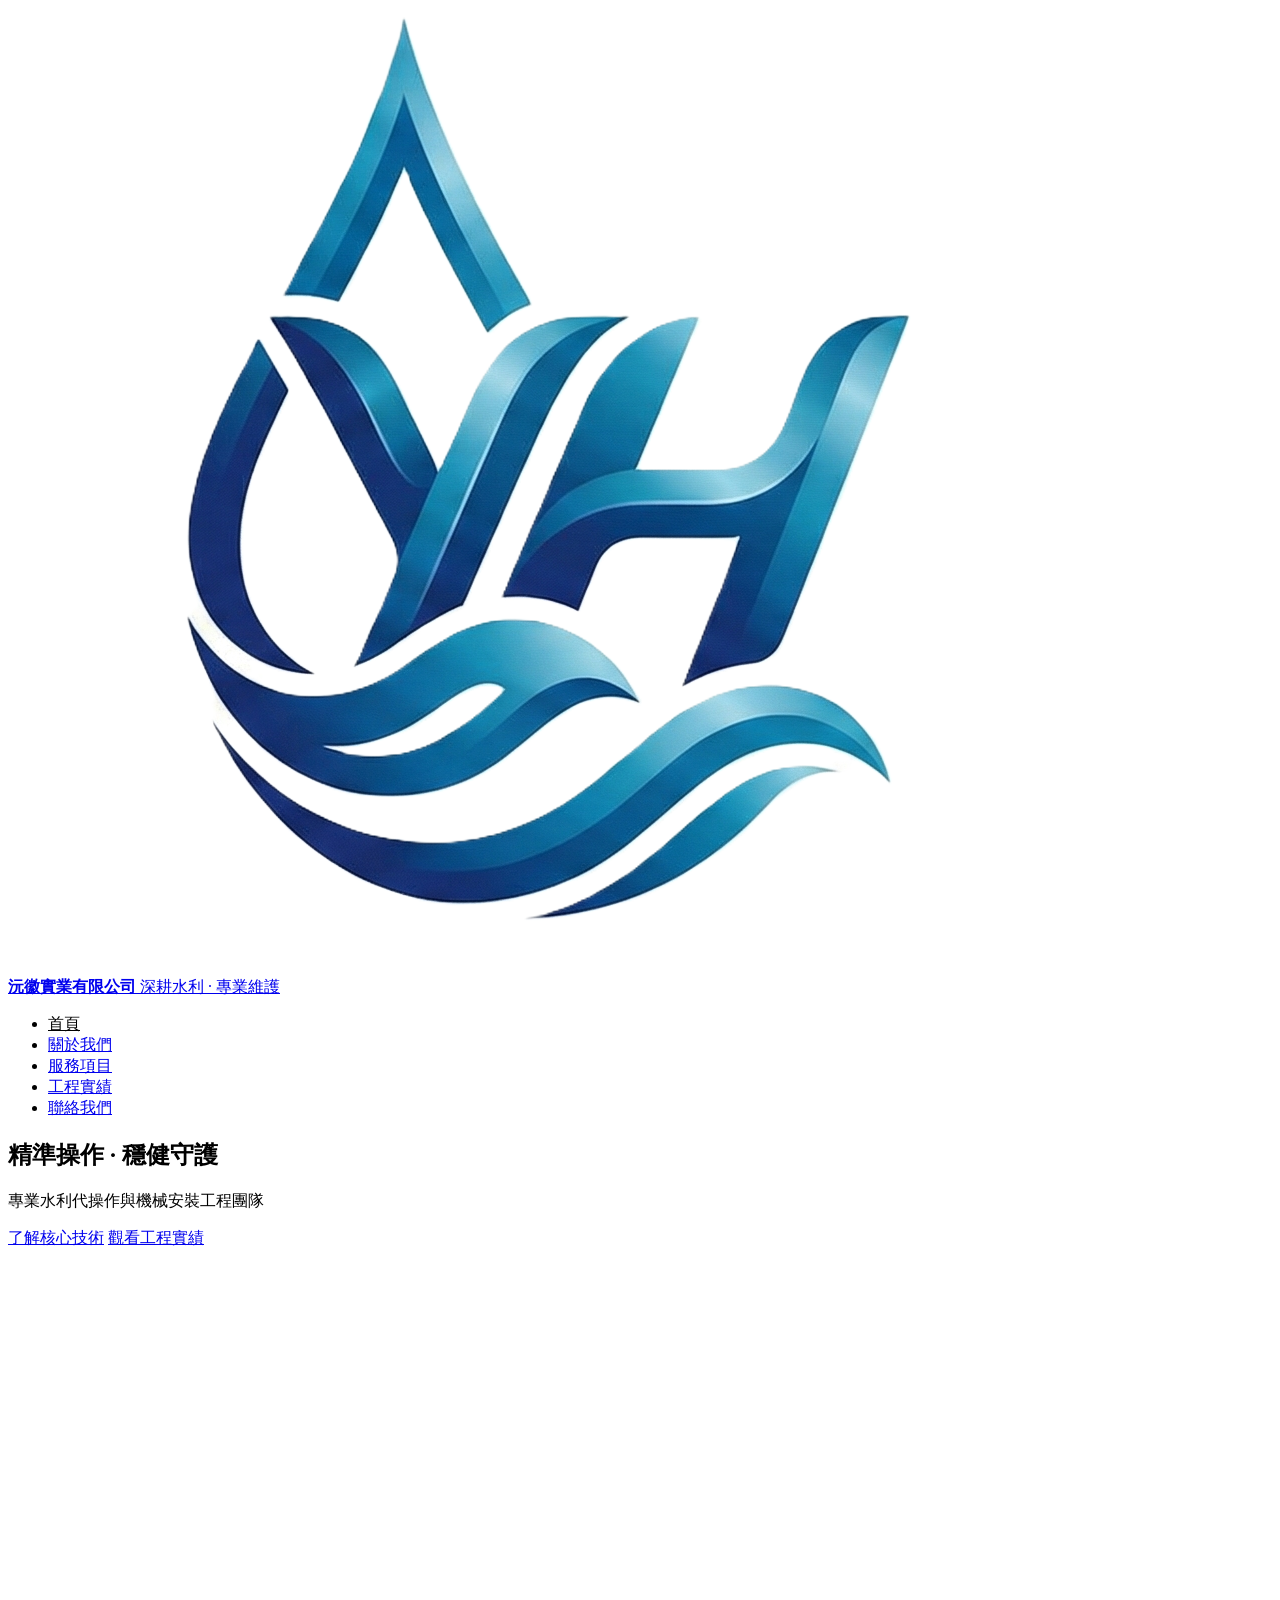
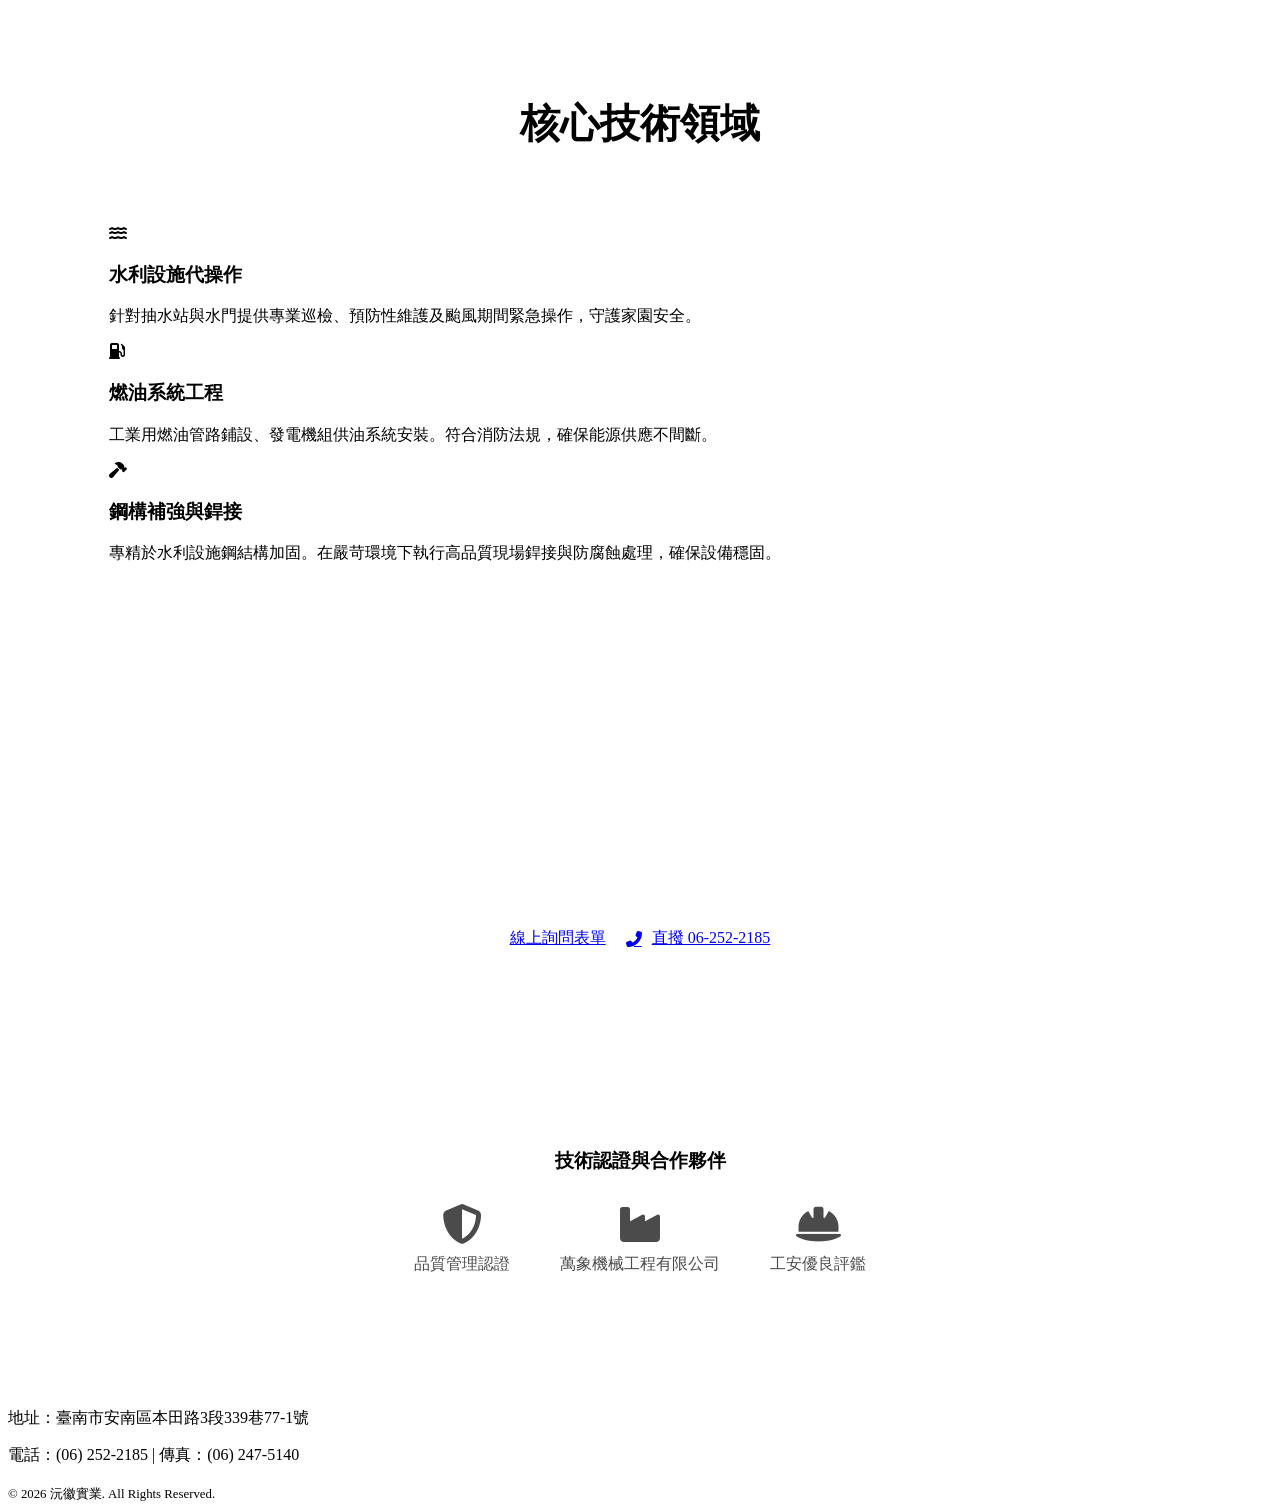
==== index.html @ 7820f67c "Update index.html 新增網頁圖標" ====
<!DOCTYPE html>
<html lang="zh-TW">
<head>
    <meta charset="UTF-8">
    <meta name="viewport" content="width=device-width, initial-scale=1.0">
    <title>沅徽實業有限公司 | 專業水利維護與燃油系統工程</title>
    <link href="https://fonts.googleapis.com/css2?family=Noto+Sans+TC:wght@300;500;700&display=swap" rel="stylesheet">
    <link rel="stylesheet" href="https://cdnjs.cloudflare.com/ajax/libs/font-awesome/6.4.0/css/all.min.css">
    <link rel="stylesheet" href="style.css">
    <link rel="icon" href="images/logo.png" type="image/png">
    <style>
        /* 僅保留首頁元件排版樣式，視覺效果由 style.css 統一控制 */
        .stats { background: var(--primary); color: white; padding: 60px 8%; display: flex; justify-content: space-around; flex-wrap: wrap; }
        .stat-item { text-align: center; padding: 20px; }
        .stat-item h2 { font-size: 3rem; color: var(--accent); margin-bottom: 5px; }
        .stat-item p { font-size: 1.1rem; opacity: 0.8; }

        .section { padding: 100px 8%; }
        .section-header { text-align: center; margin-bottom: 60px; }
        .section-header h2 { font-size: 2.5rem; color: var(--primary); margin-bottom: 10px; }
        .bar { width: 60px; height: 4px; background: var(--accent); margin: 0 auto; }



        .partners { background: var(--gray); padding: 80px 8%; text-align: center; }
        .partner-logos { display: flex; justify-content: center; align-items: center; gap: 50px; flex-wrap: wrap; opacity: 0.7; margin-top: 30px; }
        .partner-logos span { text-align: center; font-weight: 500; color: var(--primary); }
        .partner-logos i { font-size: 2.5rem; margin-bottom: 10px; display: block; }
    </style>
</head>
<body>

    <nav>
<a href="index.html" class="logo">
    <img src="images/logo.png" alt="沅徽實業 Logo" class="logo-img">
    
    <div class="logo-text">
        <b>沅徽實業有限公司</b>
        <span>深耕水利 · 專業維護</span>
    </div>
</a>
        <ul class="nav-links">
            <li><a href="index.html" style="color:var(--accent)">首頁</a></li>
            <li><a href="about.html">關於我們</a></li>
            <li><a href="services.html">服務項目</a></li>
            <li><a href="projects.html">工程實績</a></li>
            <li><a href="contact.html">聯絡我們</a></li>
        </ul>
    </nav>

    <section class="hero">
        <div class="hero-content anim">
            <h1>精準操作 · 穩健守護</h1>
            <p>專業水利代操作與機械安裝工程團隊</p>
            <div class="hero-btns">
                <a href="#services" class="btn-primary">了解核心技術</a>
                <a href="projects.html" class="btn-outline">觀看工程實績</a>
            </div>
        </div>
    </section>

    <section class="stats">
        <div class="stat-item"><h2 class="count anim" data-to="20">0</h2><p>年工程底蘊</p></div>
        <div class="stat-item"><h2 class="count anim" data-to="24">0</h2><p>防汛代操作服務</p></div>
        <div class="stat-item"><h2 class="count anim" data-to="50">0</h2><p>年度維護點位</p></div>
        <div class="stat-item"><h2 class="count anim" data-to="100">0</h2><p>安全完工率</p></div>
    </section>

    <section id="services" class="section">
        <div class="section-header">
            <h2>核心技術領域</h2>
            <div class="bar"></div>
        </div>
        <div class="service-grid">
            <div class="service-card anim">
                <i class="fas fa-water"></i>
                <h3>水利設施代操作</h3>
                <p>針對抽水站與水門提供專業巡檢、預防性維護及颱風期間緊急操作，守護家園安全。</p>
            </div>
            <div class="service-card anim">
                <i class="fas fa-gas-pump"></i>
                <h3>燃油系統工程</h3>
                <p>工業用燃油管路鋪設、發電機組供油系統安裝。符合消防法規，確保能源供應不間斷。</p>
            </div>
            <div class="service-card anim">
                <i class="fas fa-hammer"></i>
                <h3>鋼構補強與銲接</h3>
                <p>專精於水利設施鋼結構加固。在嚴苛環境下執行高品質現場銲接與防腐蝕處理，確保設備穩固。</p>
            </div>
        </div>
    </section>

    <section class="section" style="background: linear-gradient(135deg, var(--primary), #004080); color: white; text-align: center;">
        <h2 style="color: white; margin-bottom: 15px; font-size: 2.2rem;">有工程需求嗎？</h2>
        <p style="font-size: 1.1rem; margin-bottom: 30px; opacity: 0.9;">立即聯絡我們，讓專業團隊為您解決問題</p>
        <div style="display: flex; justify-content: center; gap: 20px; flex-wrap: wrap;">
            <a href="contact.html" class="btn-primary">線上詢問表單</a>
            <a href="tel:062522185" class="btn-outline" style="display: inline-flex; align-items: center; gap: 10px;">
                <i class="fas fa-phone-alt"></i> 直撥 06-252-2185
            </a>
        </div>
    </section>

    <section class="partners">
        <h3>技術認證與合作夥伴</h3>
        <div class="partner-logos">
            <span><i class="fas fa-shield-alt"></i>品質管理認證</span>
            <span><i class="fas fa-industry"></i>萬象機械工程有限公司</span>
            <span><i class="fas fa-hard-hat"></i>工安優良評鑑</span>
        </div>
    </section>

    <footer>
        <p style="color:white; margin-bottom:10px;">沅徽實業有限公司 | 統一編號：28076472</p>
        <p>地址：臺南市安南區本田路3段339巷77-1號</p>
        <p>電話：(06) 252-2185 | 傳真：(06) 247-5140</p>
        <div style="margin-top:20px; font-size:0.8rem;">© 2026 沅徽實業. All Rights Reserved.</div>
    </footer>

    <script>
    document.addEventListener('DOMContentLoaded', ()=>{
        const io = new IntersectionObserver((entries)=>{
            entries.forEach(e=>{
                if(e.isIntersecting){
                    e.target.classList.add('in-view');
                    if(e.target.classList.contains('count') && !e.target.dataset.animated){
                        const to = parseInt(e.target.dataset.to||0,10);
                        const dur=1500; const t0=performance.now();
                        const step = (now)=>{
                            const p = Math.min(1,(now-t0)/dur);
                            e.target.textContent = Math.round(p*to);
                            if(p<1) requestAnimationFrame(step); else e.target.dataset.animated='1';
                        };
                        requestAnimationFrame(step);
                    }
                }
            });
        },{threshold:0.1});
        document.querySelectorAll('.anim, .count').forEach(el=> io.observe(el));
    });
    </script>
</body>

</html>
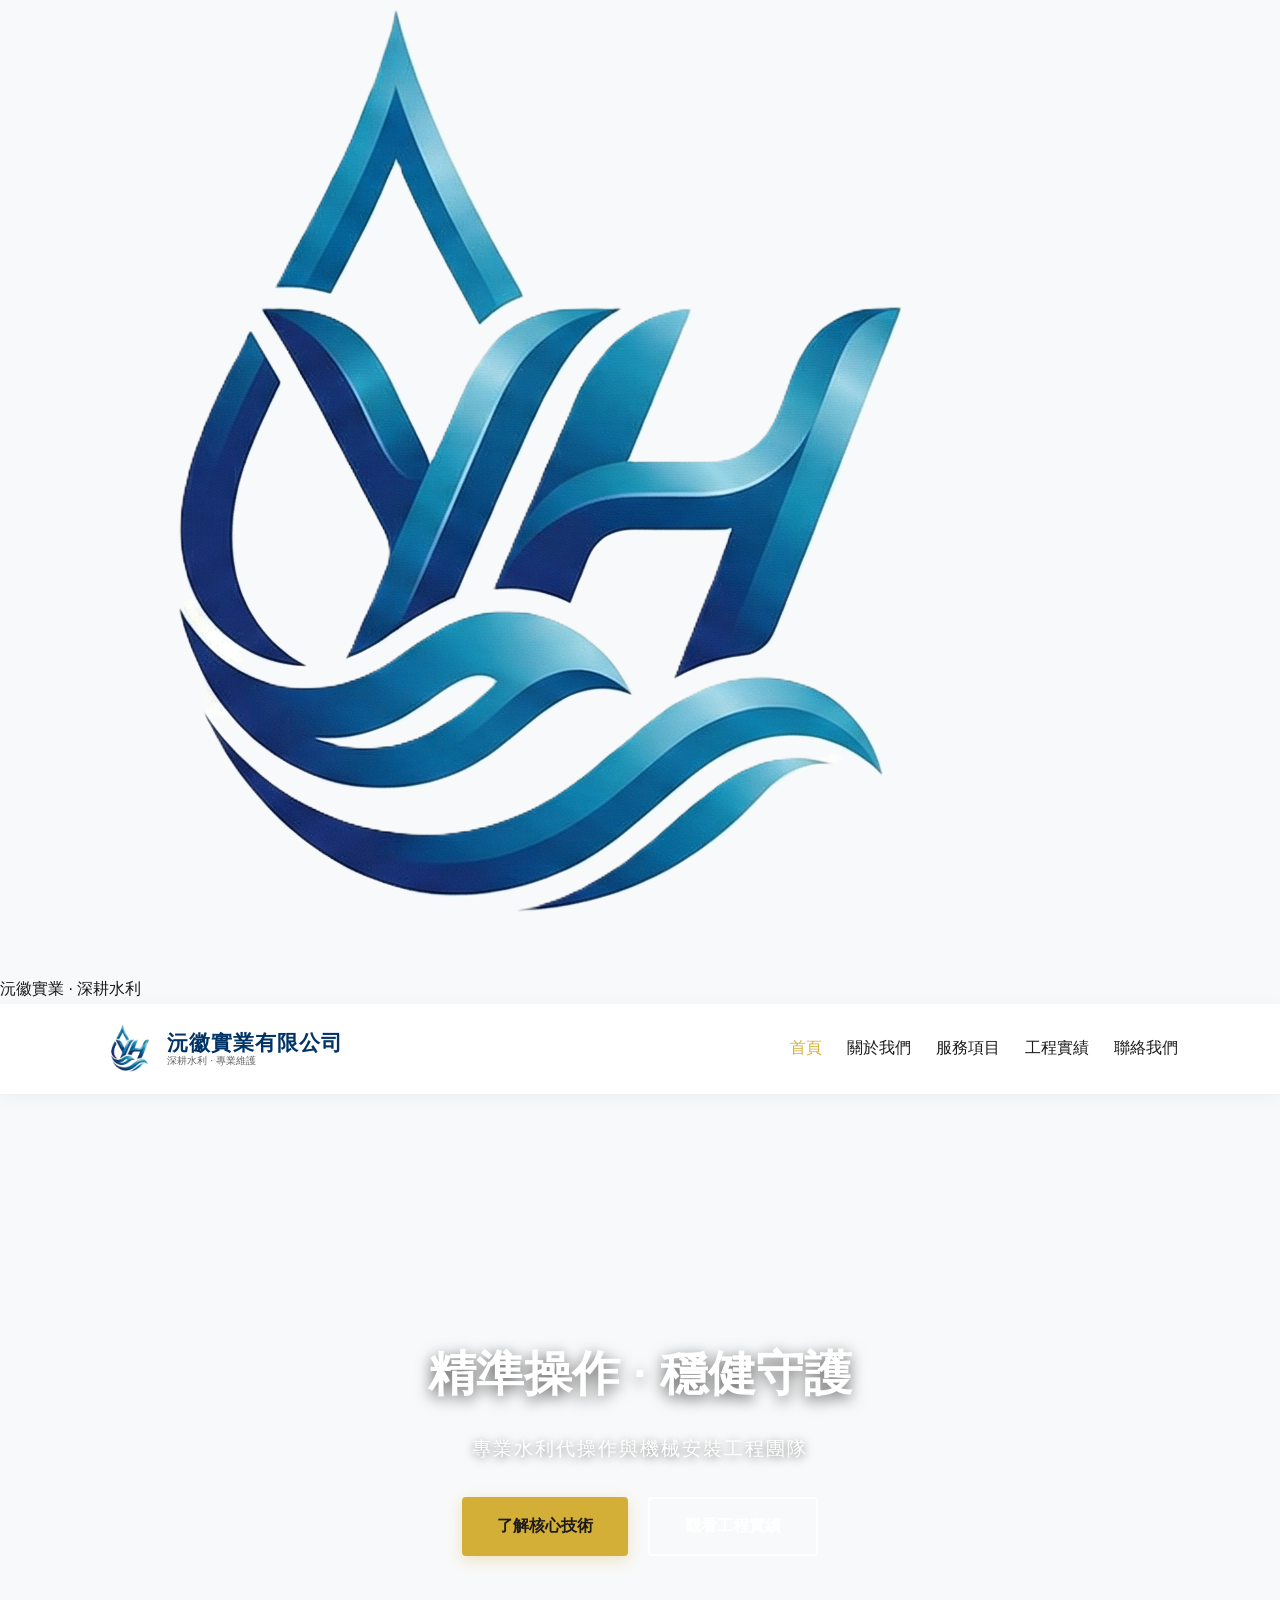
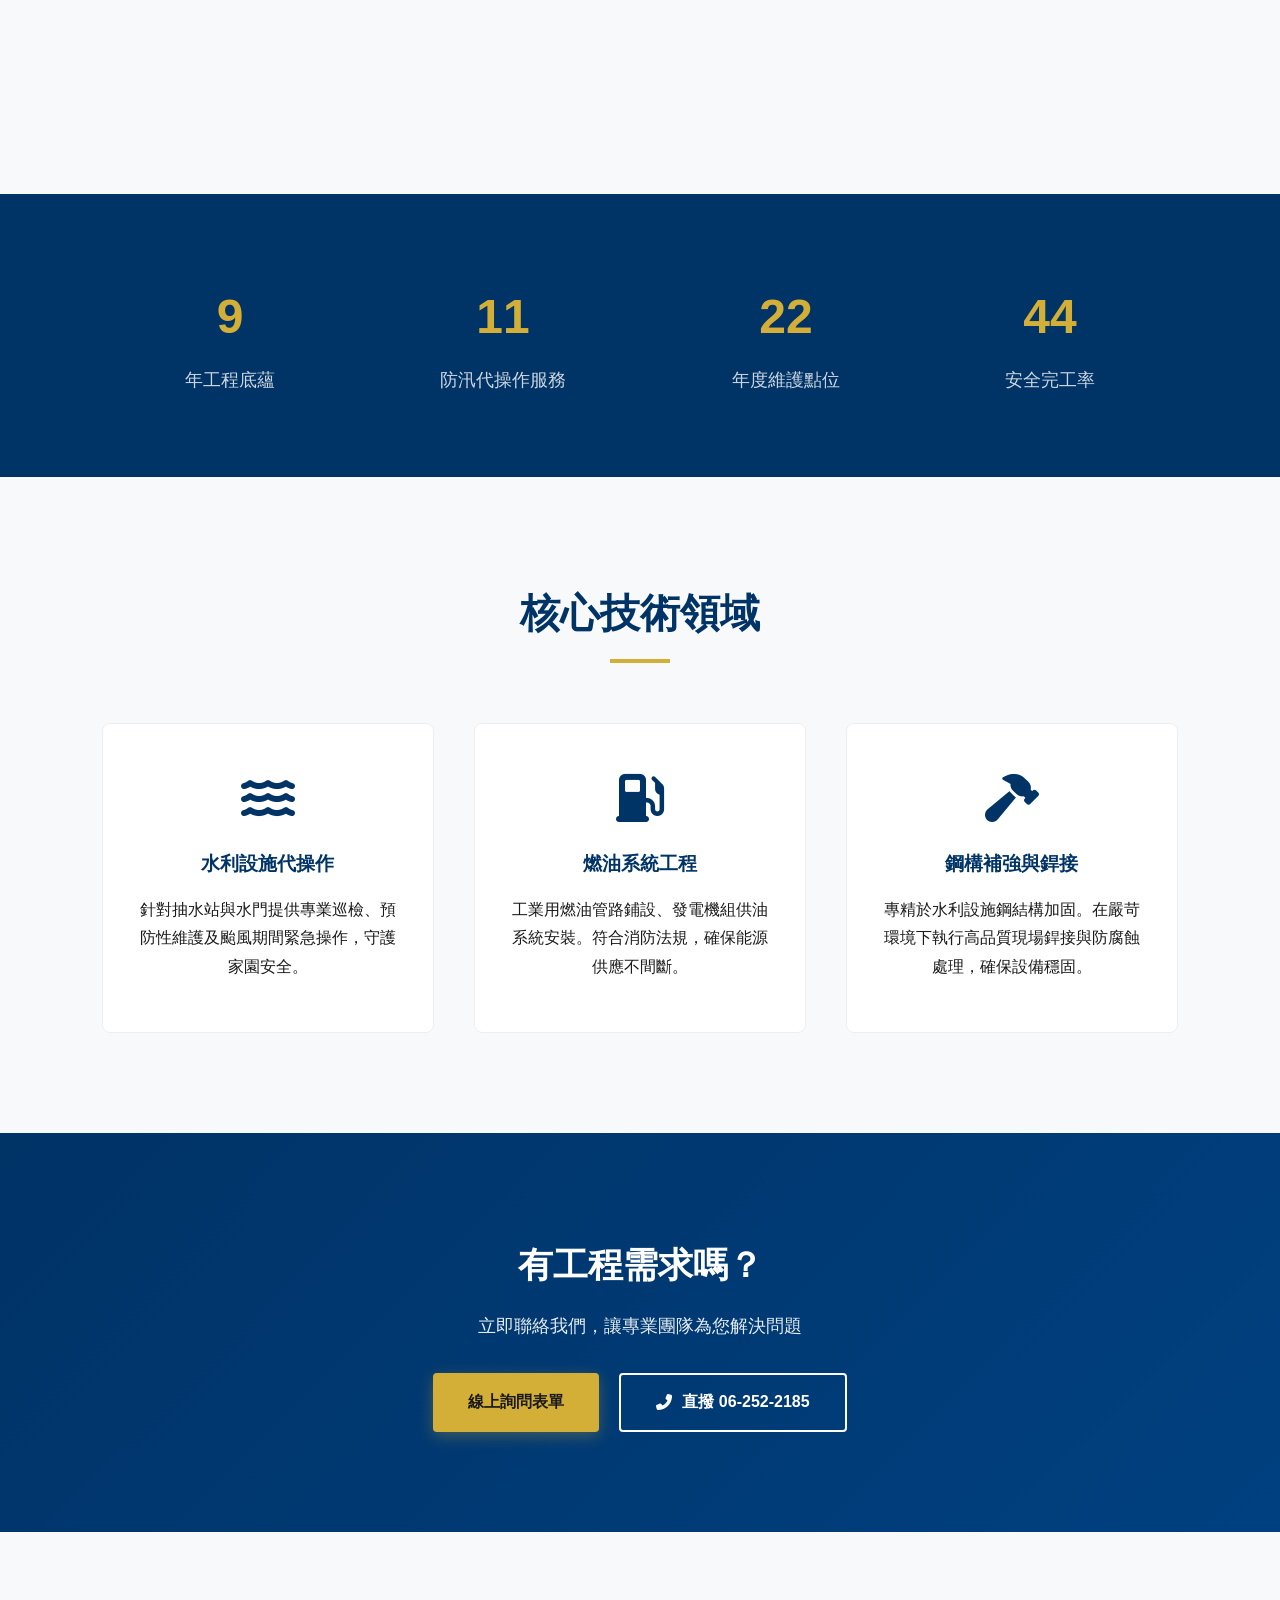
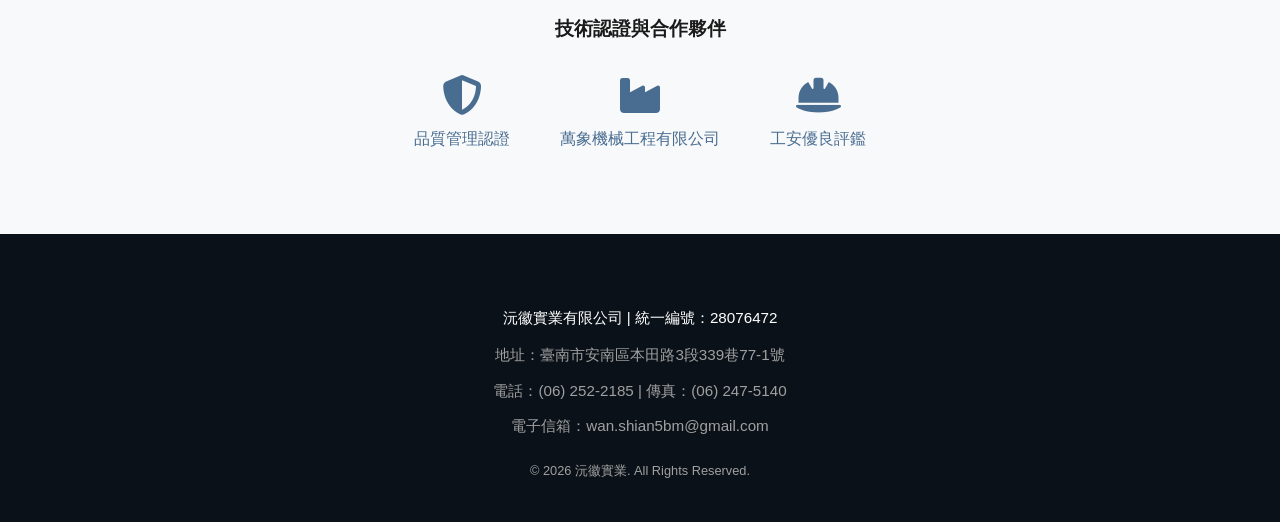
==== commit bf4d1e25: "Update index.html" ====
--- a/index.html
+++ b/index.html
@@ -4,6 +4,11 @@
     <meta charset="UTF-8">
     <meta name="viewport" content="width=device-width, initial-scale=1.0">
     <title>沅徽實業有限公司 | 專業水利維護與燃油系統工程</title>
+    <script>
+        if (sessionStorage.getItem("hasSeenLoader")) {
+            document.documentElement.classList.add('no-loader');
+        }
+    </script>
     <link href="https://fonts.googleapis.com/css2?family=Noto+Sans+TC:wght@300;500;700&display=swap" rel="stylesheet">
     <link rel="stylesheet" href="https://cdnjs.cloudflare.com/ajax/libs/font-awesome/6.4.0/css/all.min.css">
     <link rel="stylesheet" href="style.css">
@@ -29,9 +34,19 @@
     </style>
 </head>
 <body>
-
+<div id="loader-wrapper">
+    <div class="loader-content">
+        <div class="ripple-container">
+            <img src="images/logo.png" alt="沅徽實業" class="loader-logo">
+            <div class="ripple"></div>
+            <div class="ripple"></div>
+            <div class="ripple"></div>
+        </div>
+        <p class="loader-text">沅徽實業 · 深耕水利</p>
+    </div>
+</div>
     <nav>
-<a href="index.html" class="logo">
+<a href="./" class="logo">
     <img src="images/logo.png" alt="沅徽實業 Logo" class="logo-img">
     
     <div class="logo-text">
@@ -40,7 +55,7 @@
     </div>
 </a>
         <ul class="nav-links">
-            <li><a href="index.html" style="color:var(--accent)">首頁</a></li>
+            <li><a href="./" style="color:var(--accent)">首頁</a></li>
             <li><a href="about.html">關於我們</a></li>
             <li><a href="services.html">服務項目</a></li>
             <li><a href="projects.html">工程實績</a></li>
@@ -114,6 +129,7 @@
         <p style="color:white; margin-bottom:10px;">沅徽實業有限公司 | 統一編號：28076472</p>
         <p>地址：臺南市安南區本田路3段339巷77-1號</p>
         <p>電話：(06) 252-2185 | 傳真：(06) 247-5140</p>
+        <p>電子信箱：wan.shian5bm@gmail.com</p>
         <div style="margin-top:20px; font-size:0.8rem;">© 2026 沅徽實業. All Rights Reserved.</div>
     </footer>
 
@@ -139,6 +155,25 @@
         document.querySelectorAll('.anim, .count').forEach(el=> io.observe(el));
     });
     </script>
+<script>
+    document.addEventListener("DOMContentLoaded", function() {
+        const loader = document.getElementById("loader-wrapper");
+        
+        // 檢查瀏覽器內部的「快閃記憶體」，看看這回合是否看過動畫
+        if (sessionStorage.getItem("hasSeenLoader")) {
+            // 如果看過了，直接移除動畫層，不留痕跡
+            loader.style.display = "none";
+        } else {
+            // 如果是第一次進站，等網頁載入完畢後執行動畫
+            window.addEventListener("load", function() {
+                setTimeout(() => {
+                    loader.classList.add("loader-hidden");
+                    // 標記「已經看過了」，直到關閉瀏覽器分頁為止
+                    sessionStorage.setItem("hasSeenLoader", "true");
+                }, 1500);
+            });
+        }
+    });
+</script>
 </body>
-
 </html>
--- a/style.css
+++ b/style.css
@@ -0,0 +1,297 @@
+/* style.css - 沅徽實業 質感升級整合版 */
+
+:root { 
+    --primary: #003366; 
+    --primary-light: #004d99;
+    --accent: #d4af37; 
+    --dark: #1a1a1a; 
+    --light: #ffffff; 
+    --gray: #f8f9fa; 
+    --anim-ease: cubic-bezier(.2,.8,.2,1);
+    --glass: rgba(255, 255, 255, 0.95);
+}
+
+* { margin: 0; padding: 0; box-sizing: border-box; font-family: 'Noto Sans TC', sans-serif; }
+body { line-height: 1.8; color: var(--dark); background: var(--gray); overflow-x: hidden; }
+
+/* --- 導覽列：毛玻璃高級質感 --- */
+nav { 
+    background: var(--glass); 
+    backdrop-filter: blur(10px); 
+    display: flex; 
+    justify-content: space-between; 
+    align-items: center; 
+    padding: 0 8%; 
+    height: 90px; 
+    position: sticky; 
+    top: 0; 
+    z-index: 1000; 
+    box-shadow: 0 4px 20px rgba(0,0,0,0.05); 
+    width: 100%; 
+}
+
+/* --- Logo 區塊：確保絕對水平排列 --- */
+.logo { 
+    display: flex !important; 
+    align-items: center !important; 
+    text-decoration: none !important; 
+    transition: transform 0.2s ease;
+}
+
+.logo:hover {
+    transform: scale(1.02);
+}
+
+/* 這是新增的圖片樣式，取代原本的 .logo-box */
+.logo-img { 
+    height: 50px; /* 控制 Logo 圖片高度 */
+    width: auto;  /* 維持圖片比例 */
+    margin-right: 15px; /* 圖片與文字的間距 */
+    flex-shrink: 0 !important;
+    display: block !important;
+}
+
+/* 如果你還沒刪除 HTML 裡的 logo-box，可以先把它隱藏 */
+.logo-box { 
+    display: none !important; 
+}
+
+.logo-text {
+    display: flex !important;
+    flex-direction: column !important; 
+    text-decoration: none !important;
+}
+
+.logo-text b { 
+    font-size: 1.3rem !important; 
+    color: var(--primary) !important; 
+    letter-spacing: 1px !important;
+    line-height: 1.2 !important;
+    white-space: nowrap !important;
+}
+
+.logo-text span { 
+    font-size: 0.65rem !important; 
+    color: #666 !important; 
+    display: block !important;
+    line-height: 1 !important;
+}
+.nav-links { display: flex; list-style: none; align-items: center; height: 100%; }
+.nav-links li { margin-left: 25px; position: relative; }
+
+.nav-links a { 
+    text-decoration: none; 
+    color: var(--dark); 
+    font-weight: 500; 
+    transition: 0.3s;
+    padding-bottom: 5px;
+}
+
+/* 新增底線動畫 */
+.nav-links a::after {
+    content: '';
+    position: absolute;
+    width: 0;
+    height: 2px;
+    bottom: 25px; /* 根據導覽列高度調整 */
+    left: 0;
+    background-color: var(--accent);
+    transition: width 0.3s ease;
+}
+
+.nav-links a:hover::after {
+    width: 100%;
+}
+
+/* --- 首頁大圖區專屬 --- */
+.hero { 
+    height: 700px !important; 
+    position: relative;
+    overflow: hidden;
+    color: white !important; /* 強制首頁文字為白色 */
+    text-align: center; 
+    display: flex; 
+    flex-direction: column; 
+    justify-content: center; 
+    align-items: center; 
+    background: linear-gradient(rgba(0, 31, 63, 0.7), rgba(0, 51, 102, 0.5)), 
+                url('images/hero-bg.jpg'); 
+    background-size: cover;
+    background-position: center;
+    background-attachment: fixed; 
+}
+
+/* --- 其他分頁 Banner 專屬 --- */
+.page-banner {
+    height: 350px !important;
+    position: relative;
+    display: flex;
+    flex-direction: column;
+    justify-content: center;
+    align-items: center;
+    color: white !important; /* 強制分頁 Banner 文字為白色 */
+    text-align: center;
+    /* 這裡不要放 background，我們在各別 HTML 裡面放圖片 */
+}
+
+/* 強化 Banner 上的文字，避免被背景吃掉 */
+.hero h1, .page-banner h1 {
+    font-size: 3rem !important;
+    font-weight: 700;
+    margin-bottom: 15px;
+    text-shadow: 0 4px 15px rgba(0,0,0,0.6) !important; /* 增加文字陰影，讓字浮出來 */
+    z-index: 5;
+}
+
+.hero p, .page-banner p {
+    font-size: 1.2rem;
+    letter-spacing: 2px;
+    text-shadow: 0 2px 10px rgba(0,0,0,0.5) !important;
+    z-index: 5;
+}
+
+/* --- 首頁 Hero 專用按鈕樣式 --- */
+.hero-btns {
+    display: flex;
+    gap: 20px;
+    justify-content: center;
+    margin-top: 30px;
+}
+
+.btn-primary {
+    background: var(--accent);
+    color: var(--dark);
+    padding: 15px 35px;
+    text-decoration: none;
+    font-weight: bold;
+    border-radius: 4px;
+    transition: 0.4s;
+    box-shadow: 0 4px 15px rgba(212, 175, 55, 0.3);
+}
+
+.btn-primary:hover {
+    transform: translateY(-3px);
+    box-shadow: 0 8px 25px rgba(212, 175, 55, 0.5);
+    background: #e5c05b;
+}
+
+.btn-outline {
+    border: 2px solid var(--light);
+    color: var(--light);
+    padding: 13px 35px;
+    text-decoration: none;
+    font-weight: bold;
+    border-radius: 4px;
+    transition: 0.4s;
+}
+
+.btn-outline:hover {
+    background: var(--light);
+    color: var(--primary);
+}
+
+/* --- 通用動畫 --- */
+.anim { opacity: 0; transform: translateY(30px); transition: all 0.8s var(--anim-ease); will-change: opacity, transform; }
+.anim.in-view { opacity: 1; transform: translateY(0); }
+
+/* --- 專案實績修正 (解決空白規則集報錯) --- */
+.meta-item div { 
+    flex: 1; 
+    min-width: 0; 
+}
+
+/* --- 頁尾：深邃質感 --- */
+footer { 
+    background: #0a1118; 
+    color: #a0a0a0; 
+    padding: 70px 8% 40px; 
+    text-align: center; 
+    font-size: 0.95rem;
+}
+footer p { margin-bottom: 8px; }
+/* --- 服務卡片與網格系統 --- */
+.service-grid { 
+    display: grid; 
+    grid-template-columns: repeat(auto-fit, minmax(300px, 1fr)); 
+    gap: 40px; 
+}
+
+.service-card { 
+    background: #fff;
+    border: 1px solid #eee; 
+    padding: 50px 30px; 
+    border-radius: 8px; 
+    transition: all 0.4s cubic-bezier(.2,.8,.2,1); 
+    position: relative; 
+    text-align: center;
+}
+
+/* 懸停效果：向上浮起並增加陰影 */
+.service-card:hover { 
+    border-color: var(--primary); 
+    box-shadow: 0 20px 40px rgba(0, 51, 102, 0.12); 
+    transform: translateY(-12px); 
+}
+
+.service-card i { 
+    font-size: 3rem; 
+    color: var(--primary); 
+    margin-bottom: 25px; 
+    transition: 0.3s;
+}
+
+/* 懸停時圖示變色並放大 */
+.service-card:hover i {
+    transform: scale(1.1);
+    color: var(--accent);
+}
+
+.service-card h3 {
+    margin-bottom: 15px;
+    color: var(--primary);
+}
+/* --- 修正原本的篩選按鈕區塊，確保括號正確 --- */
+.filter-buttons {
+    top: 90px; 
+    background: white;
+    padding: 30px 8%;
+    border-bottom: 1px solid #eee;
+}
+
+/* --- 手機版徹底救援修正 (RWD) --- */
+@media (max-width: 768px) {
+    /* 1. 解決頁首太寬的問題 */
+    nav {
+        flex-direction: column !important; /* 讓 Logo 與選單上下排列 */
+        height: auto !important;
+        padding: 15px 0 !important;
+        width: 100% !important;
+    }
+
+    .logo {
+        margin-bottom: 10px;
+        justify-content: center;
+    }
+
+    .nav-links {
+        display: flex;
+        flex-wrap: wrap; /* 讓選單按鈕自動換行，不撐寬網頁 */
+        justify-content: center;
+        gap: 8px;
+        padding: 0 10px;
+    }
+
+    .nav-links li { margin: 0 !important; }
+
+    /* 2. 修正 Banner 文字在手機上太大的問題 */
+    .hero h1, .page-banner h1 {
+        font-size: 1.8rem !important;
+        padding: 0 5%;
+    }
+
+    /* 3. 防止網頁左右晃動 */
+    html, body {
+        overflow-x: hidden;
+        width: 100%;
+    }
+}
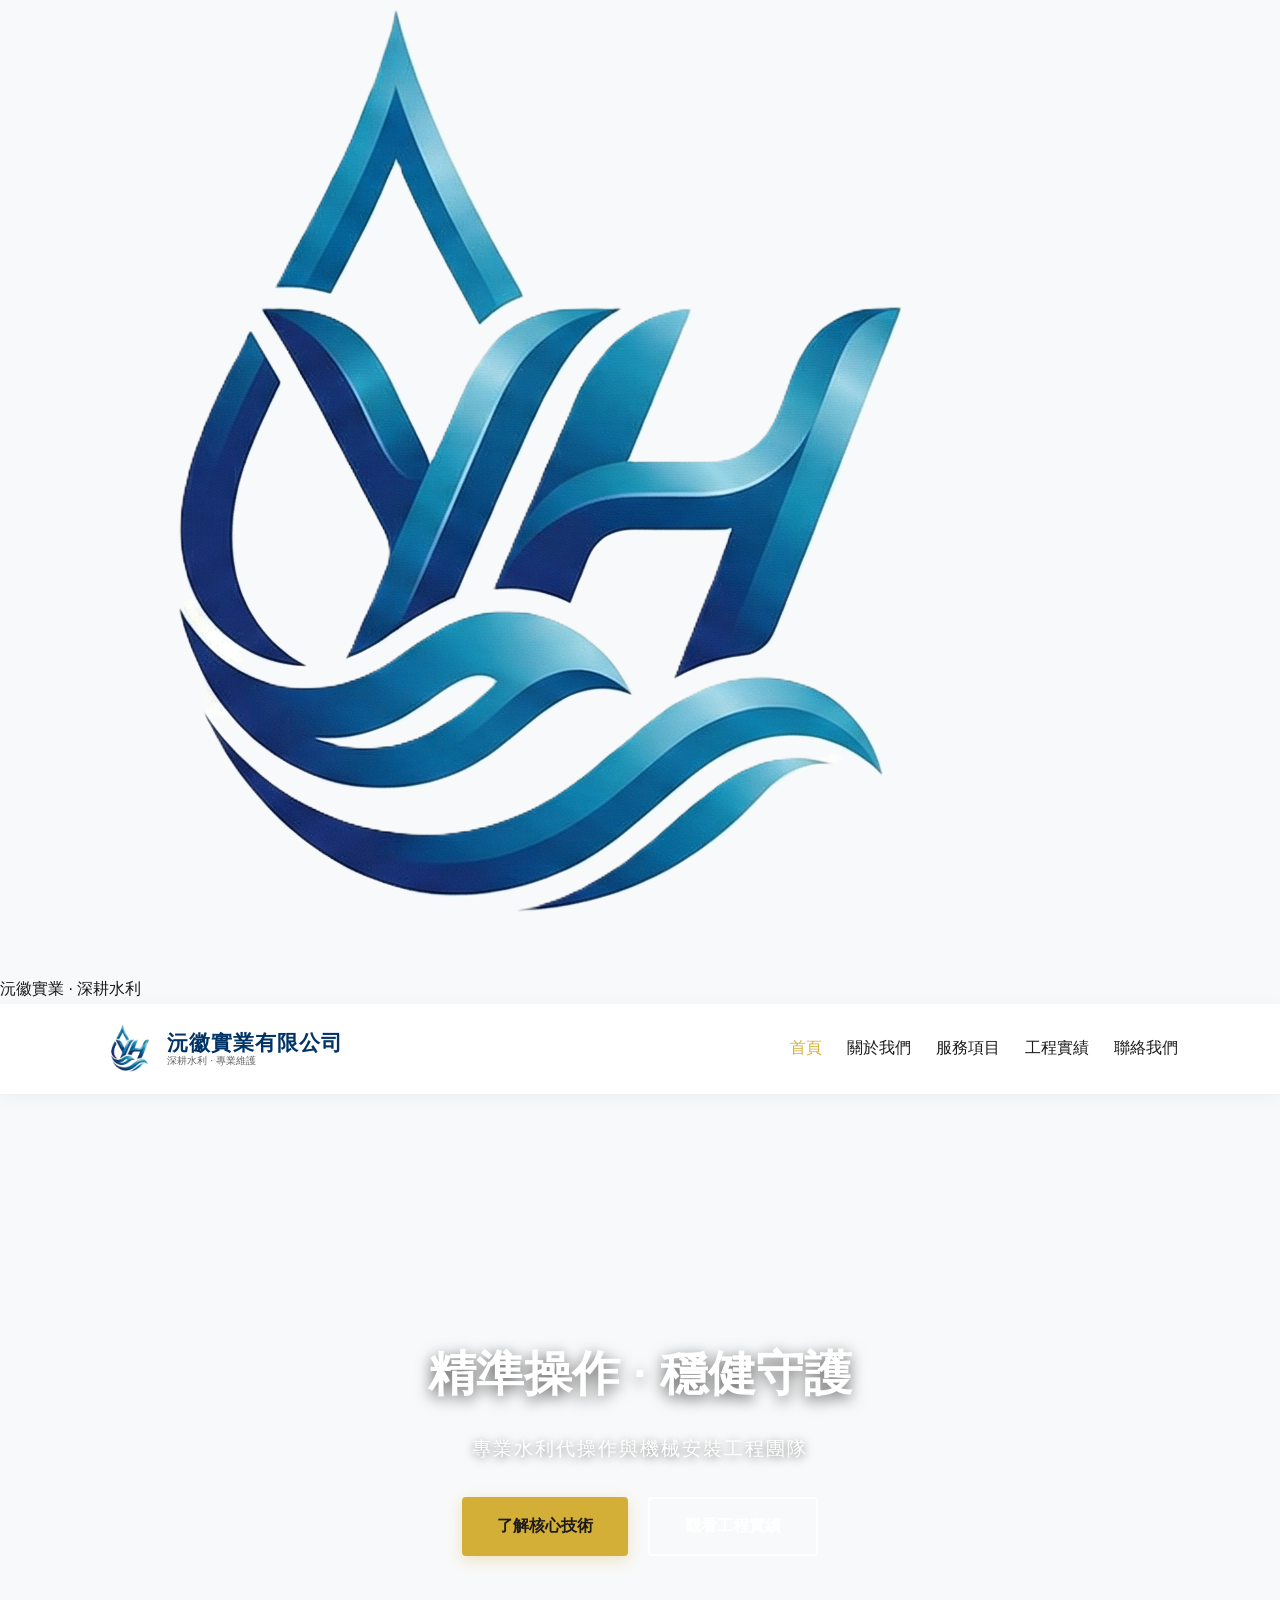
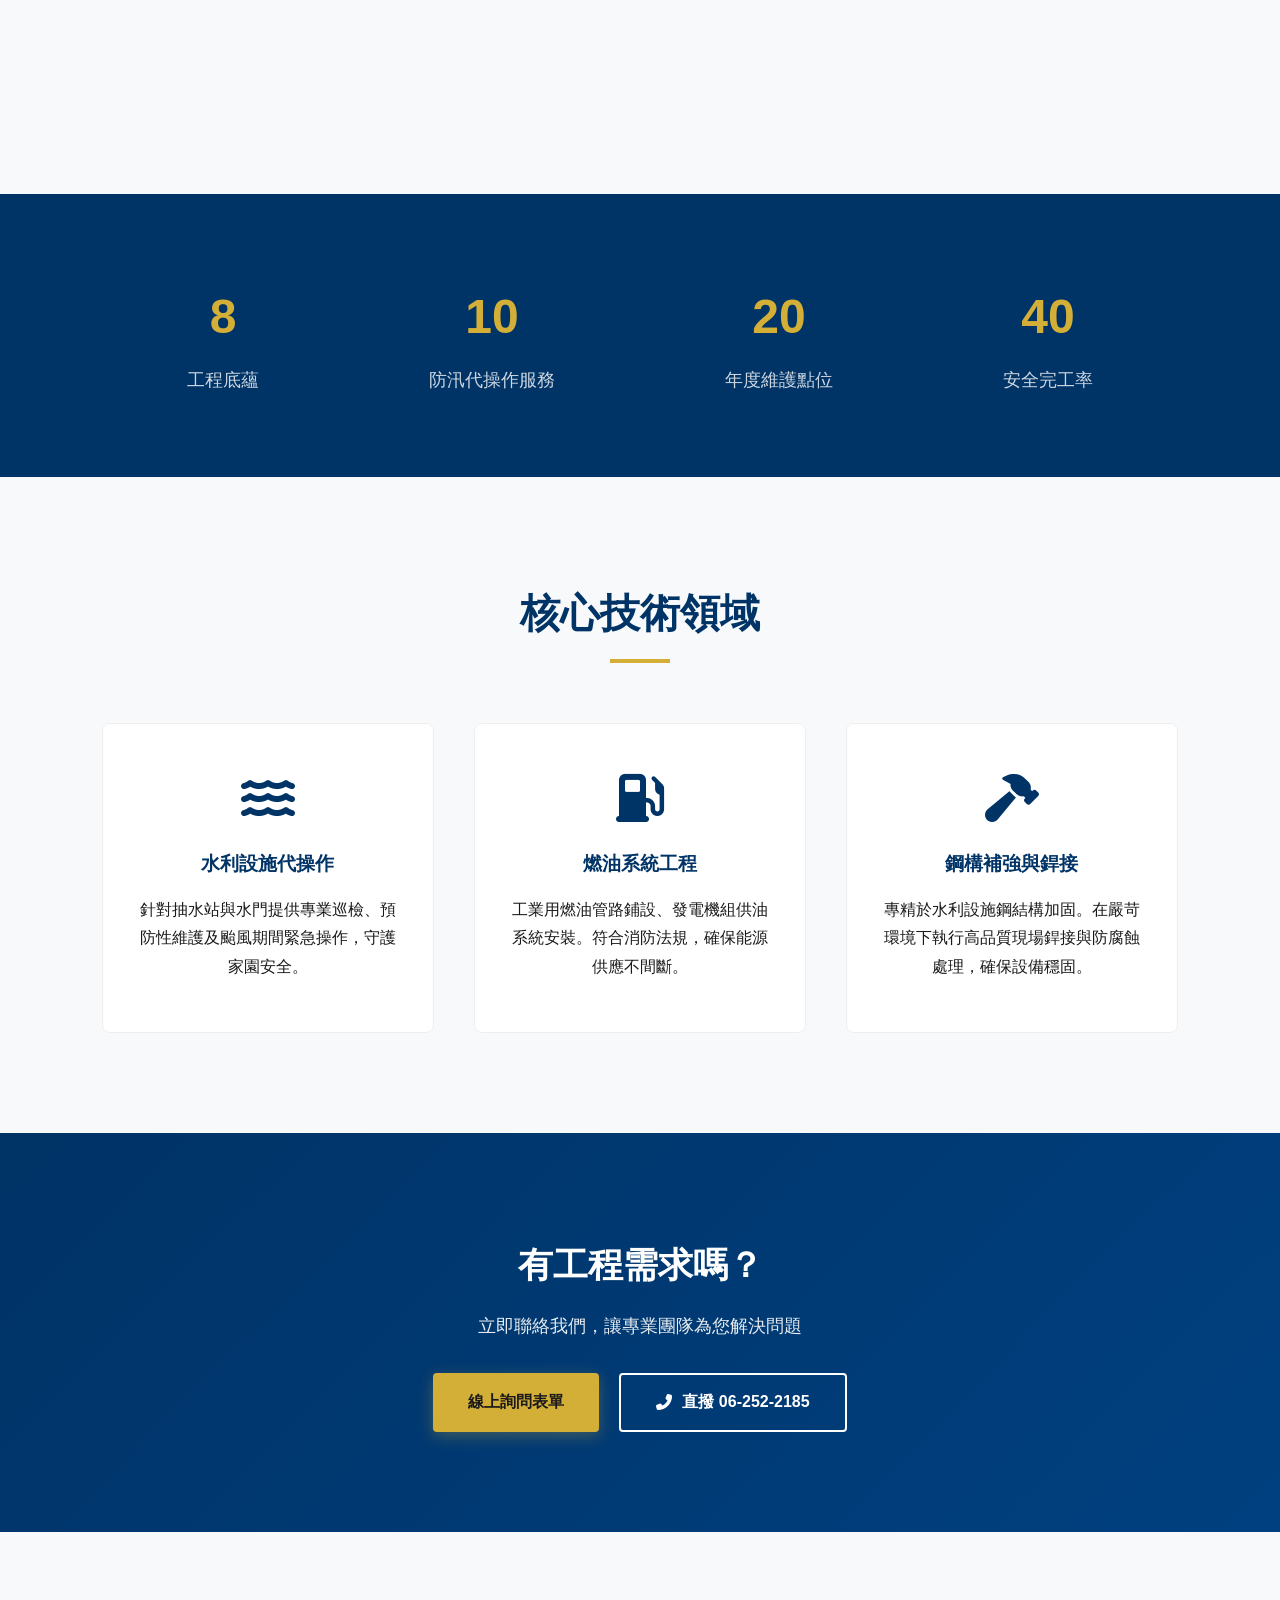
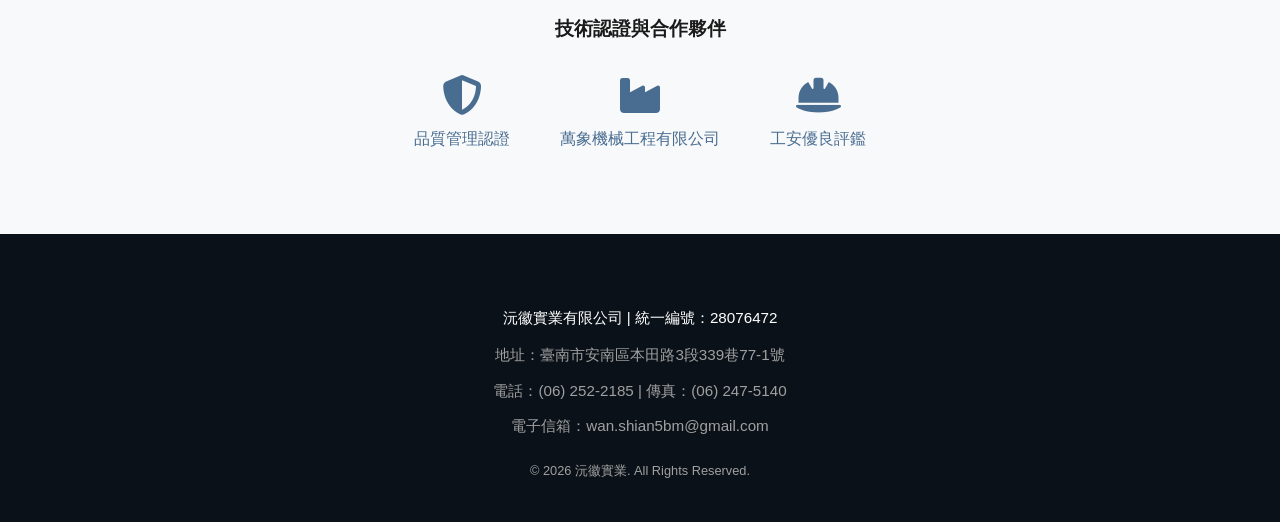
==== commit 3c4b4587: "Update index.html" ====
--- a/index.html
+++ b/index.html
@@ -75,10 +75,10 @@
     </section>
 
     <section class="stats">
-        <div class="stat-item"><h2 class="count anim" data-to="20">0</h2><p>年工程底蘊</p></div>
-        <div class="stat-item"><h2 class="count anim" data-to="24">0</h2><p>防汛代操作服務</p></div>
-        <div class="stat-item"><h2 class="count anim" data-to="50">0</h2><p>年度維護點位</p></div>
-        <div class="stat-item"><h2 class="count anim" data-to="100">0</h2><p>安全完工率</p></div>
+        <div class="stat-item"><h2 class="count anim" data-to="20年">0</h2><p>工程底蘊</p></div>
+        <div class="stat-item"><h2 class="count anim" data-to="24H">0</h2><p>防汛代操作服務</p></div>
+        <div class="stat-item"><h2 class="count anim" data-to="50個">0</h2><p>年度維護點位</p></div>
+        <div class="stat-item"><h2 class="count anim" data-to="100%">0</h2><p>安全完工率</p></div>
     </section>
 
     <section id="services" class="section">
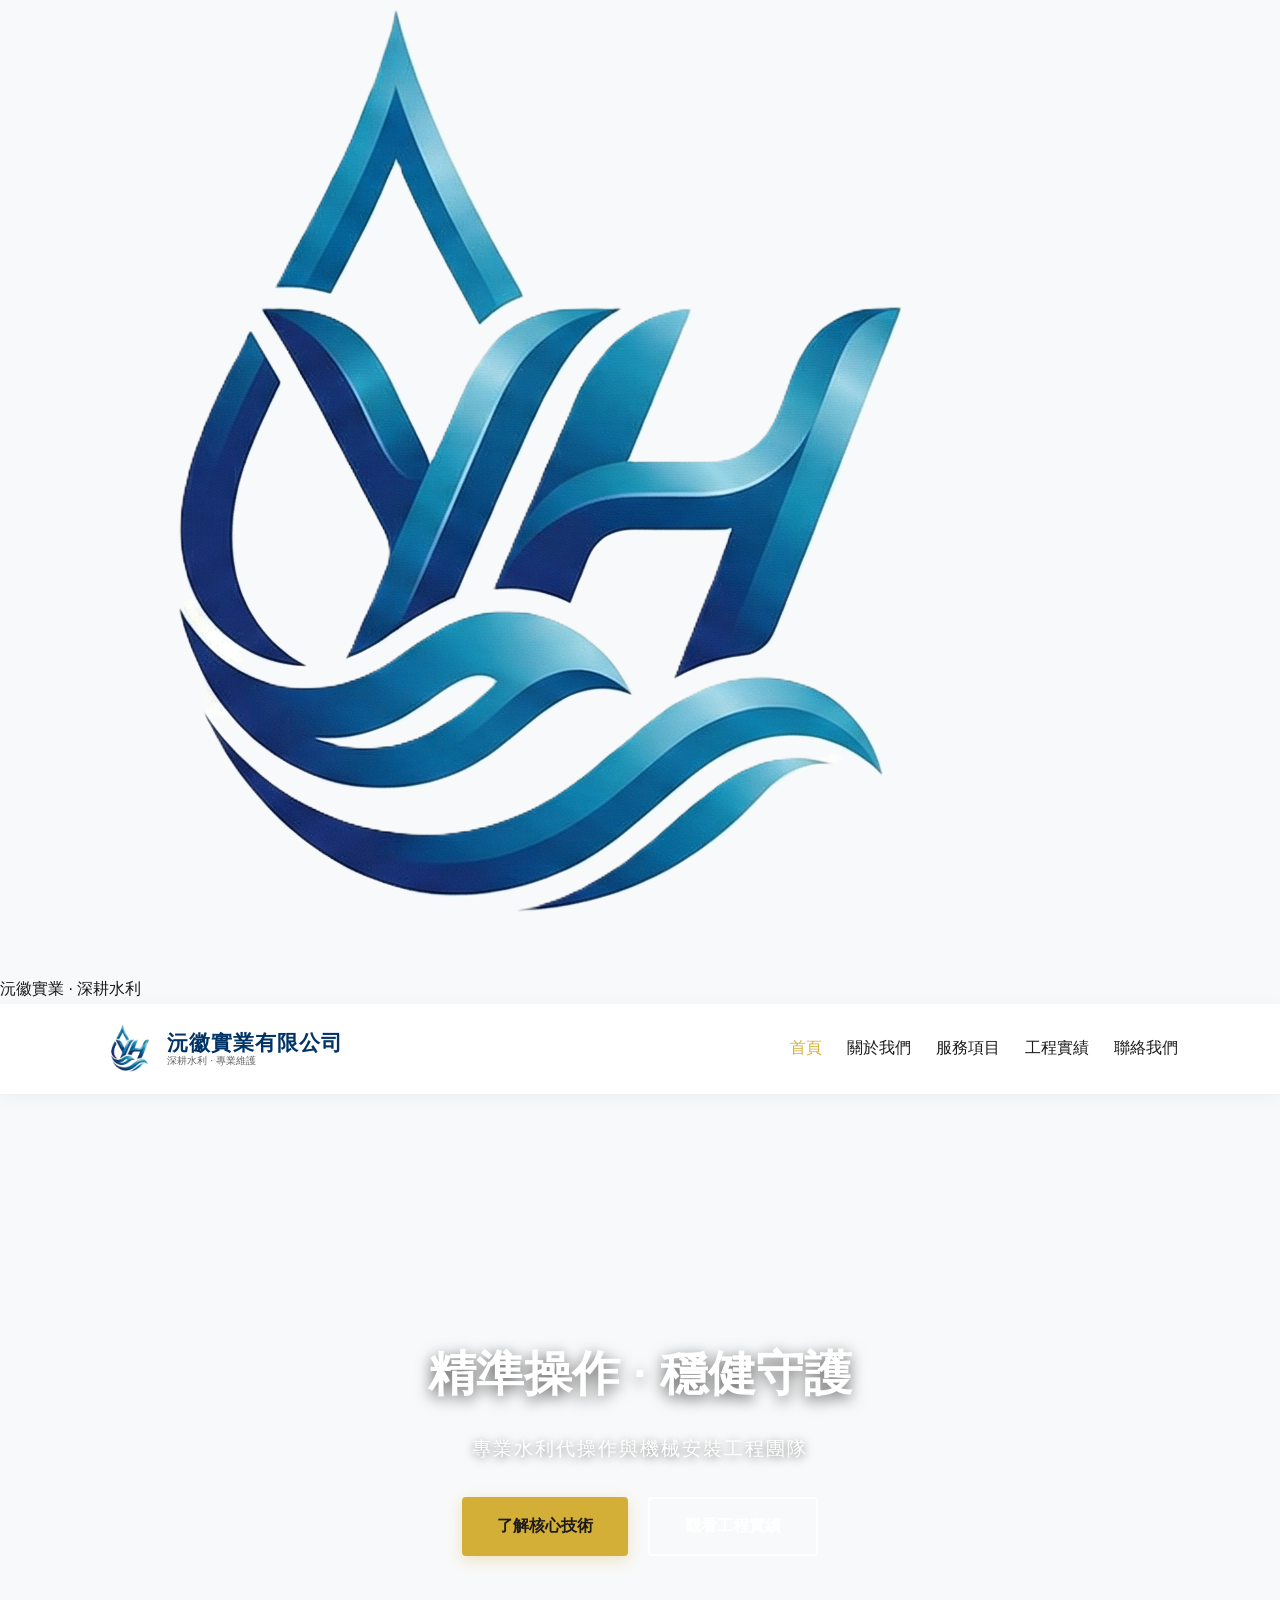
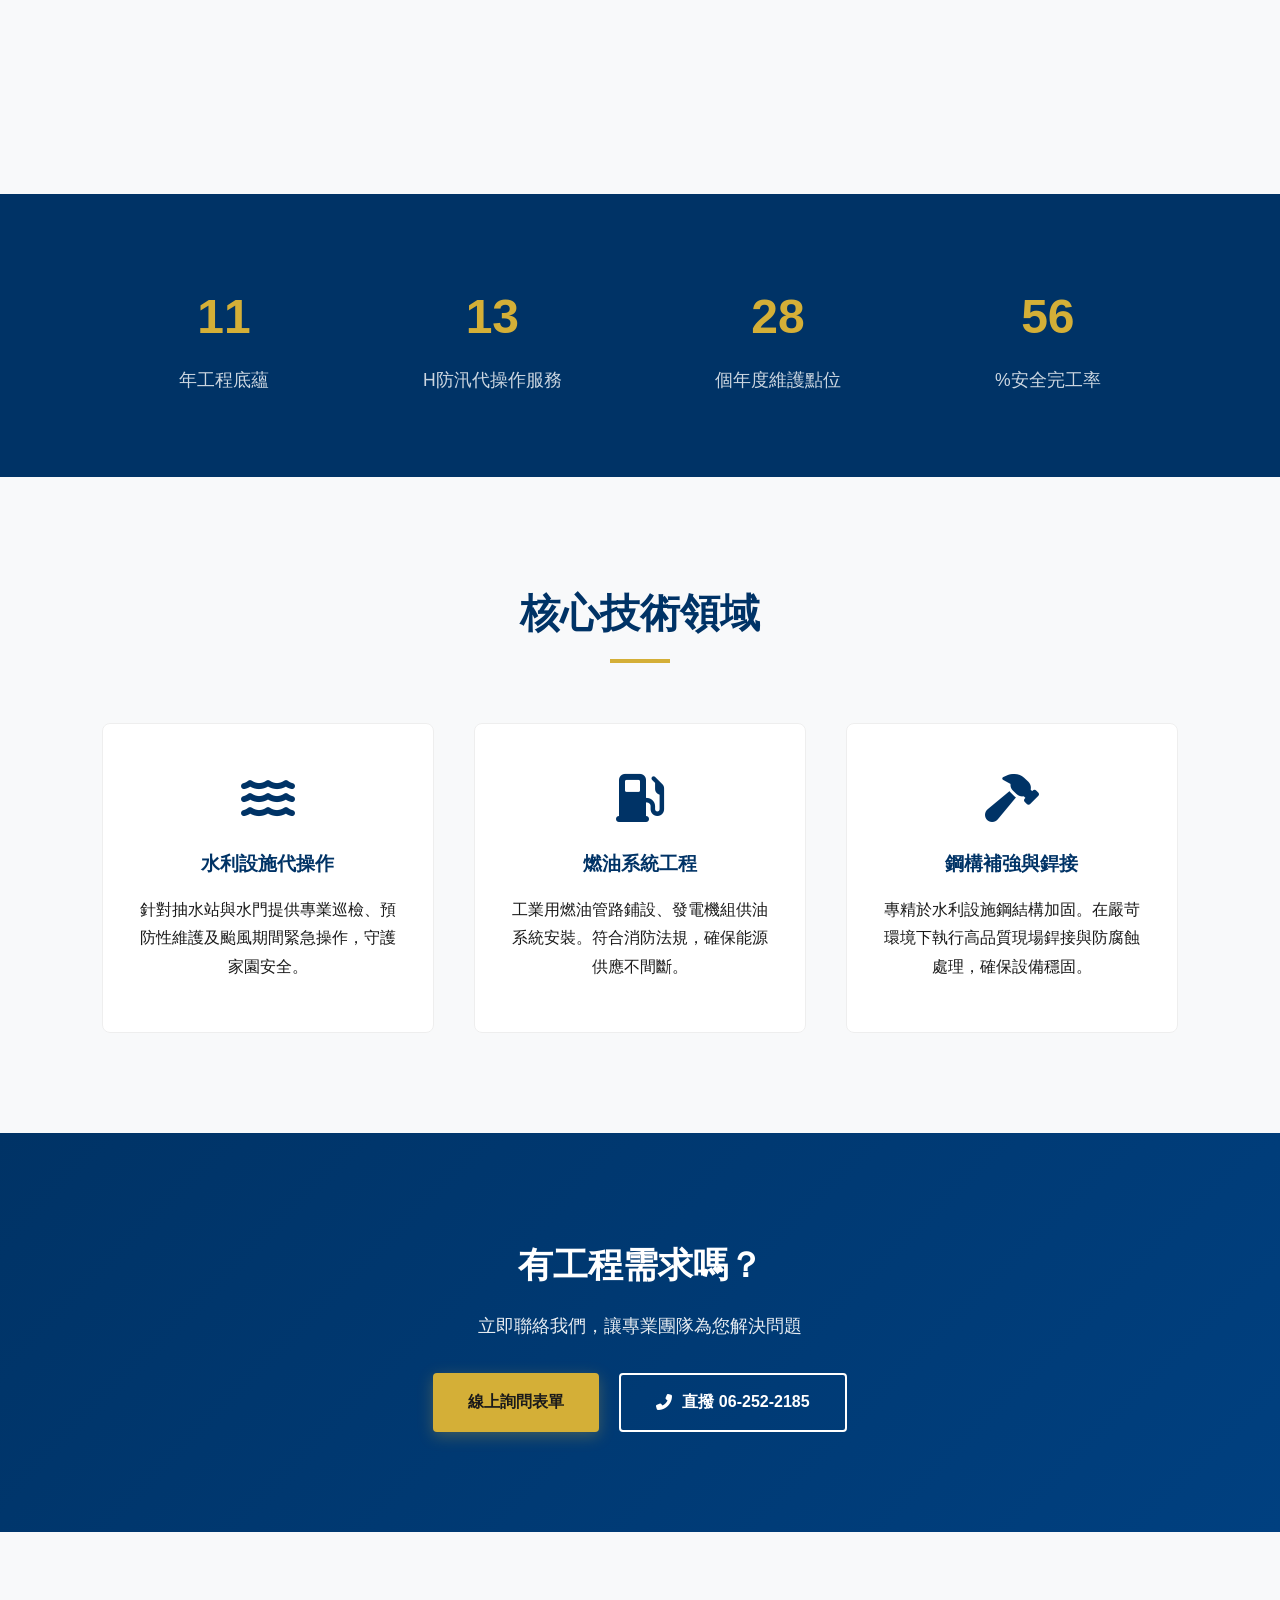
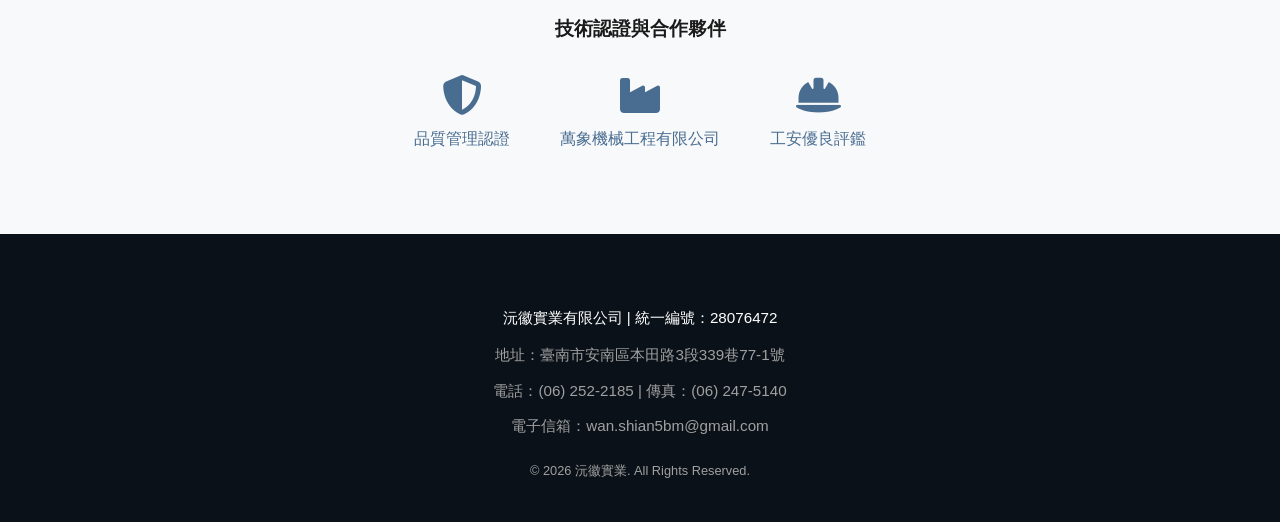
==== commit 56c7f834: "Update index.html" ====
--- a/index.html
+++ b/index.html
@@ -75,10 +75,10 @@
     </section>
 
     <section class="stats">
-        <div class="stat-item"><h2 class="count anim" data-to="20年">0</h2><p>工程底蘊</p></div>
-        <div class="stat-item"><h2 class="count anim" data-to="24H">0</h2><p>防汛代操作服務</p></div>
-        <div class="stat-item"><h2 class="count anim" data-to="50個">0</h2><p>年度維護點位</p></div>
-        <div class="stat-item"><h2 class="count anim" data-to="100%">0</h2><p>安全完工率</p></div>
+        <div class="stat-item"><h2 class="count anim" data-to="20">0</h2><p>年工程底蘊</p></div>
+        <div class="stat-item"><h2 class="count anim" data-to="24">0</h2><p>H防汛代操作服務</p></div>
+        <div class="stat-item"><h2 class="count anim" data-to="50">0</h2><p>個年度維護點位</p></div>
+        <div class="stat-item"><h2 class="count anim" data-to="100">0</h2><p>%安全完工率</p></div>
     </section>
 
     <section id="services" class="section">
